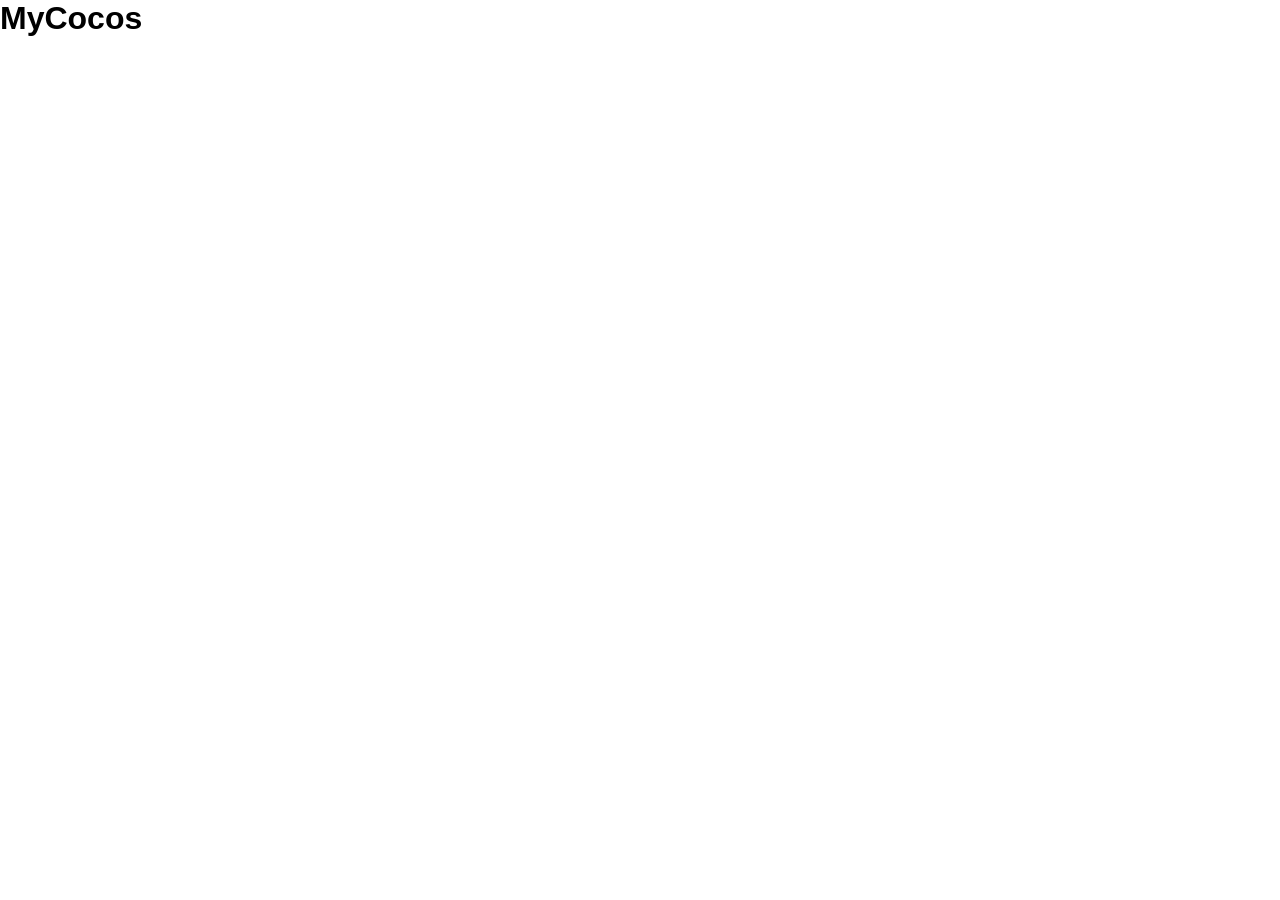
==== 1.-exposicion_formal/index.html @ 2621e920 "ok" ====
<!DOCTYPE html>
<html lang="en">
<head>
    <meta charset="UTF-8">
    <meta name="viewport" content="width=device-width, initial-scale=1.0">
    <title>MyCocos</title>
    <link rel="stylesheet" href="static/css/style.css">
</head>
<body>
    <header>
        <h1>MyCocos</h1>
    </header>
    <main>
        <section>
            
        </section>
    </main>
</body>
</html>
---- 1.-exposicion_formal/static/css/style.css ----
* {
    padding: 0;
    margin: 0;
    box-sizing: border-box;
    font-family: Arial, Helvetica, sans-serif;
}
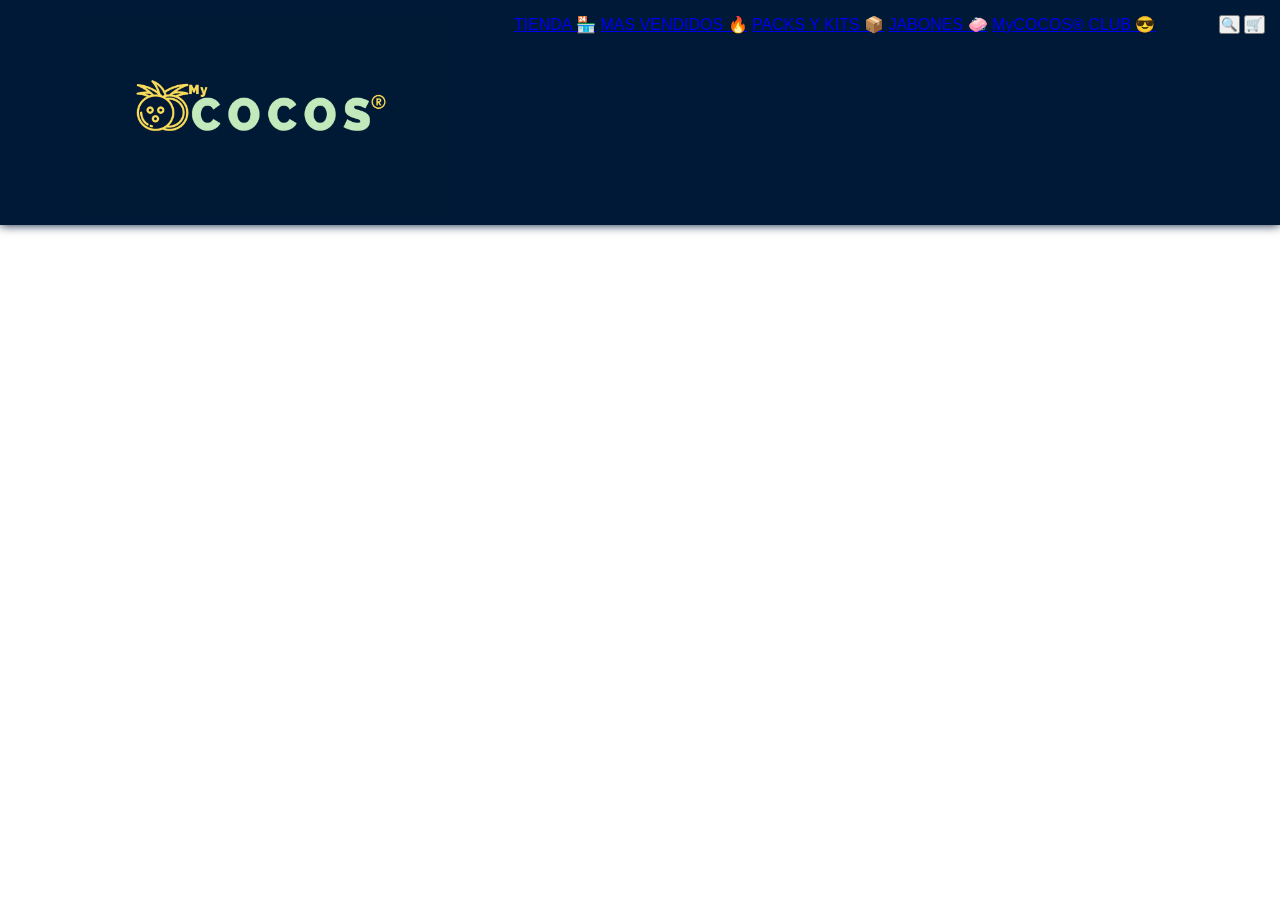
==== commit b5795b2e: "ok" ====
--- a/1.-exposicion_formal/index.html
+++ b/1.-exposicion_formal/index.html
@@ -1,5 +1,5 @@
 <!DOCTYPE html>
-<html lang="en">
+<html lang="es">
 <head>
     <meta charset="UTF-8">
     <meta name="viewport" content="width=device-width, initial-scale=1.0">
@@ -7,13 +7,31 @@
     <link rel="stylesheet" href="static/css/style.css">
 </head>
 <body>
-    <header>
-        <h1>MyCocos</h1>
+    <header class="navbar">
+        <div class="barra-nav"></div>
+        <img src="static/images/Logo_MyCOCOS_Color_original (1).webp" alt="logo" class="logo">
+        <div class="botones-navbar">
+            <a href="#">TIENDA 🏪</a>
+            <a href="#">MAS VENDIDOS 🔥</a>
+            <a href="#">PACKS Y KITS 📦</a> 
+            <a href="#">JABONES 🧼</a> 
+            <a href="#">MyCOCOS® CLUB 😎</a>
+        </div>
+        <div class="iconos-derecha">
+            <button class="buscar">🔍</button>
+            <button class="cesta">🛒</button>
+        </div>   
+    </header> 
+
+        <div>
+            <button class="buscar">
+                <img src="" alt="">
+            </button>
+            <button class="cesta">
+                <img src="" alt="">
+            </button>
+        </div>   
     </header>
-    <main>
-        <section>
-            
-        </section>
-    </main>
+    <!--Fin de encabezado-------------------------------->
 </body>
 </html>
--- a/1.-exposicion_formal/static/css/style.css
+++ b/1.-exposicion_formal/static/css/style.css
@@ -4,4 +4,21 @@
     box-sizing: border-box;
     font-family: Arial, Helvetica, sans-serif;
 }
+/*Encabezado-----------------------------*/
+.navbar{
+    display: flex;
+    justify-content: space-between;
+    background-color: #001936;
+    position: fixed;
+    top: 0;
+    left: 0;
+    box-shadow: 0 0 10px #001936;
+    width: 100%;
+    height: 25%; 
+    z-index: 10;
+    padding: 15px;
+}
 
+.titulo-navbar{
+
+}
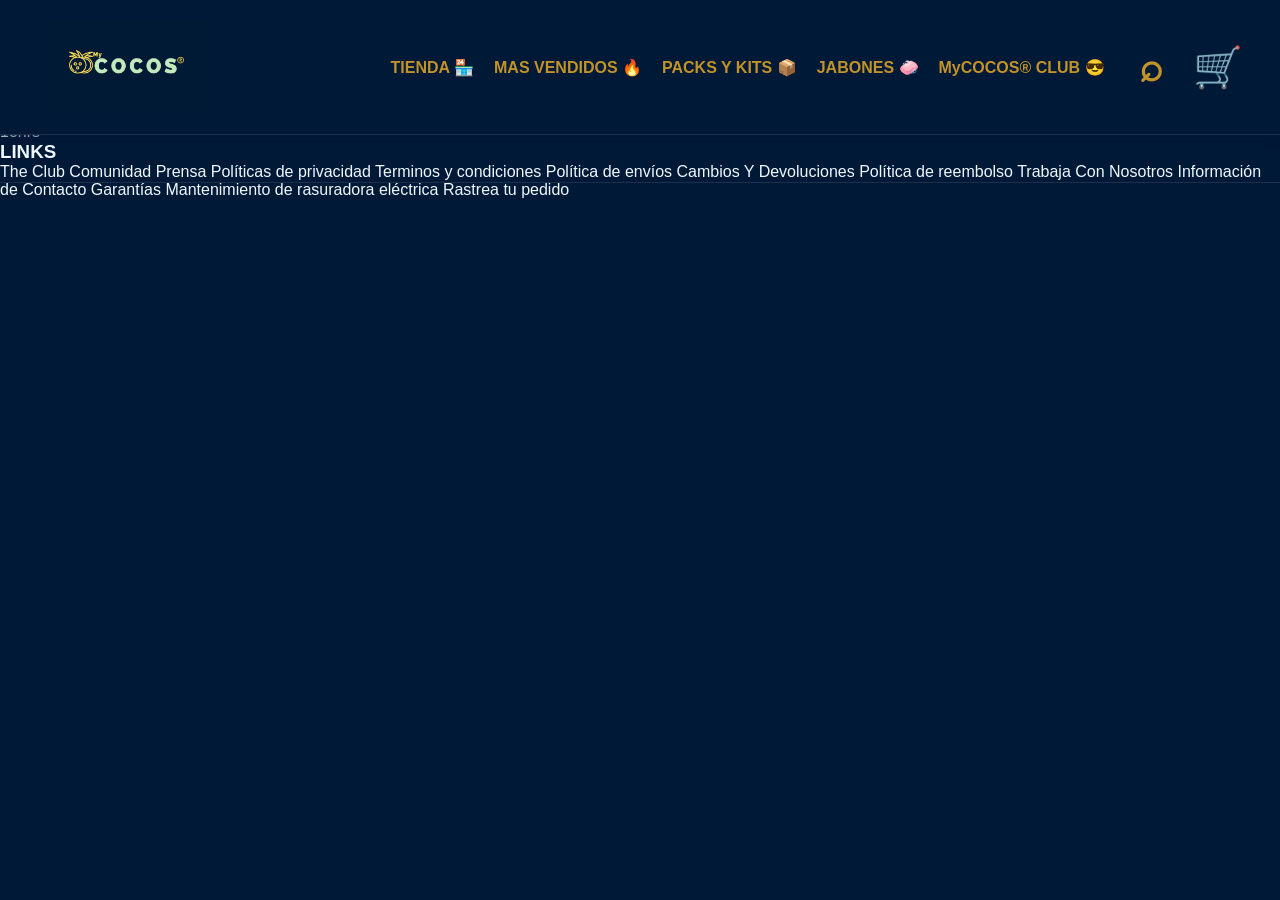
==== commit 7fdad84f: "ok" ====
--- a/1.-exposicion_formal/index.html
+++ b/1.-exposicion_formal/index.html
@@ -1,37 +1,80 @@
 <!DOCTYPE html>
 <html lang="es">
+
 <head>
     <meta charset="UTF-8">
     <meta name="viewport" content="width=device-width, initial-scale=1.0">
     <title>MyCocos</title>
     <link rel="stylesheet" href="static/css/style.css">
 </head>
-<body>
+<body>div class="barra-anuncio">
+    <button class="flecha">←</button>
+    <p class="texto-anuncio">Garantía de 1 año incluida ✅</p>
+    <button class="flecha">→</button>
+</div>
+</body><
     <header class="navbar">
-        <div class="barra-nav"></div>
-        <img src="static/images/Logo_MyCOCOS_Color_original (1).webp" alt="logo" class="logo">
+        <div class="logo-navbar">
+            <img src="static/images/Logo_MyCOCOS_Color_original (1).webp" alt="logo" class="logo"
+                href="../1.-exposicion_formal/index.html">
+        </div>
         <div class="botones-navbar">
-            <a href="#">TIENDA 🏪</a>
-            <a href="#">MAS VENDIDOS 🔥</a>
-            <a href="#">PACKS Y KITS 📦</a> 
-            <a href="#">JABONES 🧼</a> 
-            <a href="#">MyCOCOS® CLUB 😎</a>
+            <a href="../pages/Tienda.html">TIENDA 🏪</a>
+            <a href="../pages/mas_vendidos.html">MAS VENDIDOS 🔥</a>
+            <a href="../pages/PacksYKits.html">PACKS Y KITS 📦</a>
+            <a href="../pages/jabones.html">JABONES 🧼</a>
+            <a href="../pages/club.html">MyCOCOS® CLUB 😎</a>
         </div>
         <div class="iconos-derecha">
-            <button class="buscar">🔍</button>
+            <button class="buscar">⌕</button>
+        </div>
+        <div>
             <button class="cesta">🛒</button>
-        </div>   
-    </header> 
-
-        <div>
-            <button class="buscar">
-                <img src="" alt="">
-            </button>
-            <button class="cesta">
-                <img src="" alt="">
-            </button>
-        </div>   
+        </div>
     </header>
     <!--Fin de encabezado-------------------------------->
+    <main>
+        <section>
+            <h1>penes rikos oziozi</h1>
+        </section>
+    </main>
+    <footer class="fin">
+        <div class="txt">
+            <h3>
+                MyCOCOS® CLUB
+            </h3>
+            <p>
+                Hoy más de 500.000 ya están usando MyCOCOS® en Chile
+                CONTACTANOS: Vía DM de Instagram
+                theclub@mycocos.cl
+                De lunes a viernes de 9hrs a 18hrs
+                Sábados de 10hrs a 13hrs
+            </p>
+        </div>
+        <div class="txt">
+            <h3>
+                LINKS
+            </h3>
+            <p>
+                The Club Comunidad
+                Prensa
+                Políticas de privacidad
+                Terminos y condiciones
+                Política de envíos
+                Cambios Y Devoluciones
+                Política de reembolso
+                Trabaja Con Nosotros
+                Información de Contacto
+                Garantías
+                Mantenimiento de rasuradora eléctrica
+                Rastrea tu pedido</p>
+            <div class="txt">
+
+            </div>
+            <div class="txt">
+
+            </div>
+    </footer>
 </body>
+
 </html>
--- a/1.-exposicion_formal/static/css/style.css
+++ b/1.-exposicion_formal/static/css/style.css
@@ -4,21 +4,121 @@
     box-sizing: border-box;
     font-family: Arial, Helvetica, sans-serif;
 }
+
+body{
+    background-color: #001936;
+}
 /*Encabezado-----------------------------*/
 .navbar{
     display: flex;
-    justify-content: space-between;
+    flex-direction: row;
+    justify-content: space-evenly;
+    align-items: center;
     background-color: #001936;
     position: fixed;
     top: 0;
     left: 0;
     box-shadow: 0 0 10px #001936;
     width: 100%;
-    height: 25%; 
+    height: 15%; 
     z-index: 10;
     padding: 15px;
+    border-bottom: solid 0.1px rgb(255, 255, 255, 0.1);
+}
+.logo {
+    height: 90px;
+    cursor: pointer;
+    transition: 0.3s;
+    margin-right: 150px;
+}
+.logo:hover {
+    transform: scale(1.1);
 }
 
-.titulo-navbar{
+.botones-navbar {
+    display: flex;
+    flex-direction: row;
+    justify-content: space-between;
+    align-items: center;
+    gap: 20px;
+    font-weight: 700;
+}
 
+.botones-navbar a {
+    text-decoration: none;
+    color : #C19328;
 }
+
+.iconos-derecha {
+    display: flex;
+    flex-direction: row;
+    justify-content: center;
+    align-items: center;
+    gap: 20px;
+}
+
+.barra-anuncio {
+    background-color: #00FF00; /* Verde brillante exacto */
+    color: #000000; /* Texto negro */
+    display: flex;
+    justify-content: center;
+    align-items: center;
+    gap: 20px; /* Espacio entre las flechas y el texto */
+    padding: 10px 0; /* Grosor de la barra */
+    font-family: sans-serif;
+    font-weight: bold;
+    font-size: 14px;
+}
+
+.flecha {
+    background: none;
+    border: none;
+    color: #000000;
+    cursor: pointer;
+    font-weight: bold;
+}
+
+.buscar {
+    display: flex;
+    justify-content: center;
+    align-items: center;
+    width: 40px;
+    height: 40px;
+    border-radius: 50%;
+    font-size:2.5rem;
+    font-weight: 900;
+    background: transparent;
+        cursor: pointer;
+    color: #C19328;
+    border: 0;
+    transition: transform 0.3s ease; 
+}
+
+
+.cesta {
+    display: flex;
+    justify-content: center;
+    align-items: center;
+    width: 40px;
+    height: 40px;
+    border-radius: 50%;
+    font-size:2.5rem;
+    font-weight: 900;
+    background: transparent;
+        cursor: pointer;
+    color: #C19328;
+    border: 0;
+    transition: transform 0.3s ease; 
+}
+
+.fin{
+    color: aliceblue;
+    height: 100px;
+    width: 100%;
+    background-color: #001936;
+    border-bottom: solid 0.1px rgb(255, 255, 255, 0.1);
+    position: fixed;
+    top: 1;
+    left: 0
+    z-in;
+}
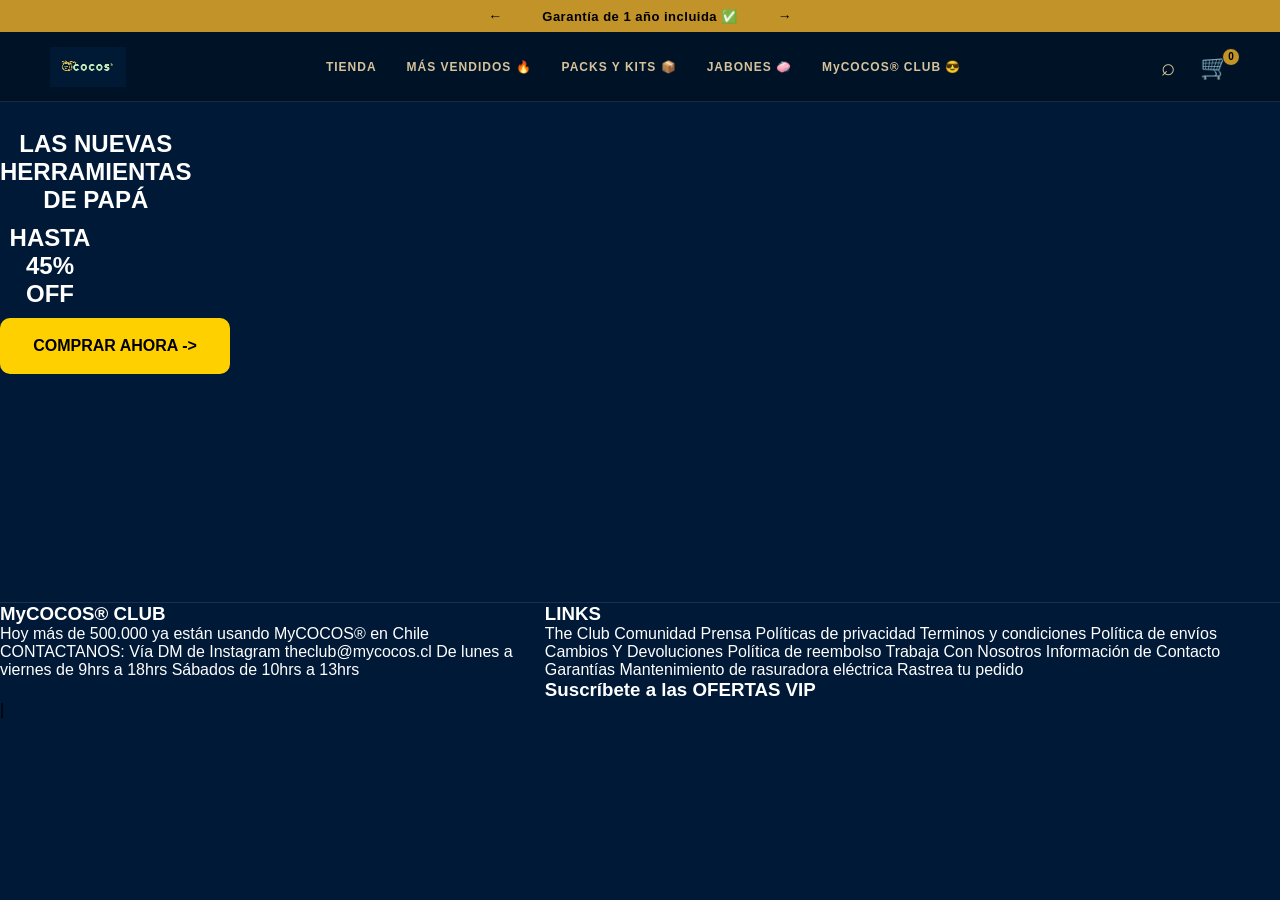
==== commit 58e06368: "ok" ====
--- a/1.-exposicion_formal/index.html
+++ b/1.-exposicion_formal/index.html
@@ -5,37 +5,52 @@
     <meta charset="UTF-8">
     <meta name="viewport" content="width=device-width, initial-scale=1.0">
     <title>MyCocos</title>
+    <!-- Asegúrate de que esta ruta sea la correcta en tu proyecto -->
     <link rel="stylesheet" href="static/css/style.css">
 </head>
-<body>div class="barra-anuncio">
-    <button class="flecha">←</button>
-    <p class="texto-anuncio">Garantía de 1 año incluida ✅</p>
-    <button class="flecha">→</button>
-</div>
-</body><
+
+<body>
+
+    <!-- 1. Barra de Anuncios Superior -->
+    <div class="barra-anuncio">
+        <button class="flecha">←</button>
+        <p class="texto-anuncio">Garantía de 1 año incluida ✅</p>
+        <button class="flecha">→</button>
+    </div>
+
+    <!-- 2. Menú de Navegación Principal -->
     <header class="navbar">
         <div class="logo-navbar">
-            <img src="static/images/Logo_MyCOCOS_Color_original (1).webp" alt="logo" class="logo"
-                href="../1.-exposicion_formal/index.html">
+            <img src="static/images/Logo_MyCOCOS_Color_original (1).webp" alt="MyCocos" class="logo">
         </div>
-        <div class="botones-navbar">
-            <a href="../pages/Tienda.html">TIENDA 🏪</a>
-            <a href="../pages/mas_vendidos.html">MAS VENDIDOS 🔥</a>
+
+        <nav class="botones-navbar">
+            <a href="../pages/Tienda.html">TIENDA</a>
+            <a href="../1.-exposicion_formal/pages/mas_vendidos.html">MÁS VENDIDOS 🔥</a>
             <a href="../pages/PacksYKits.html">PACKS Y KITS 📦</a>
             <a href="../pages/jabones.html">JABONES 🧼</a>
             <a href="../pages/club.html">MyCOCOS® CLUB 😎</a>
-        </div>
+        </nav>
+
         <div class="iconos-derecha">
             <button class="buscar">⌕</button>
-        </div>
-        <div>
-            <button class="cesta">🛒</button>
+            <div class="contenedor-cesta">
+                <button class="cesta">🛒</button>
+                <span class="contador-carrito">0</span>
+            </div>
         </div>
     </header>
-    <!--Fin de encabezado-------------------------------->
-    <main>
-        <section>
-            <h1>penes rikos oziozi</h1>
+
+    <!-- Contenido Principal -->
+    <main class="contenido">
+        <section class="section1">
+            <div>
+                <div class="contenido-section">
+                    <h1 class="titulo-section1">LAS NUEVAS HERRAMIENTAS DE PAPÁ</h1>
+                    <h1 class="descuento-section1">HASTA 45% OFF</h1>
+                    <a href="#" class="comprar-ahora">COMPRAR AHORA -></a>
+                </div>
+            </div>
         </section>
     </main>
     <footer class="fin">
@@ -69,12 +84,16 @@
                 Mantenimiento de rasuradora eléctrica
                 Rastrea tu pedido</p>
             <div class="txt">
+                <h3>
+                    Suscríbete a las OFERTAS VIP
 
+                </h3>
             </div>
             <div class="txt">
 
             </div>
-    </footer>
+    </footer>|
+
 </body>
 
 </html>
--- a/1.-exposicion_formal/static/css/style.css
+++ b/1.-exposicion_formal/static/css/style.css
@@ -1,124 +1,406 @@
+/* Reset General */
 * {
-    padding: 0;
-    margin: 0;
-    box-sizing: border-box;
-    font-family: Arial, Helvetica, sans-serif;
-}
-
-body{
-    background-color: #001936;
-}
-/*Encabezado-----------------------------*/
-.navbar{
-    display: flex;
-    flex-direction: row;
-    justify-content: space-evenly;
-    align-items: center;
-    background-color: #001936;
-    position: fixed;
-    top: 0;
-    left: 0;
-    box-shadow: 0 0 10px #001936;
-    width: 100%;
-    height: 15%; 
-    z-index: 10;
-    padding: 15px;
-    border-bottom: solid 0.1px rgb(255, 255, 255, 0.1);
-}
+  padding: 0;
+  margin: 0;
+  box-sizing: border-box;
+  font-family: "Arial", sans-serif;
+}
+
+body {
+  background-color: #001936;
+}
+
+/* 1. Barra de Anuncio Superior */
+.barra-anuncio {
+  background-color: #c19328;
+  /* Dorado exacto de la imagen */
+  color: #000000;
+  display: flex;
+  justify-content: center;
+  align-items: center;
+  gap: 40px;
+  padding: 8px 0;
+  font-weight: bold;
+  font-size: 13px;
+  letter-spacing: 0.5px;
+}
+
+.flecha {
+  background: none;
+  border: none;
+  color: #000000;
+  cursor: pointer;
+  font-weight: bold;
+  font-size: 14px;
+}
+
+/* 2. Menú de Navegación Principal */
+.navbar {
+  display: flex;
+  flex-direction: row;
+  justify-content: space-between;
+  align-items: center;
+  background-color: #001226;
+  /* Azul marino oscuro de la imagen */
+  padding: 10px 50px;
+  height: 70px;
+  border-bottom: solid 1px rgba(255, 255, 255, 0.1);
+}
+
 .logo {
-    height: 90px;
-    cursor: pointer;
-    transition: 0.3s;
-    margin-right: 150px;
-}
+  height: 40px;
+  /* Tamaño adaptado para la barra */
+  display: block;
+  cursor: pointer;
+  transition: transform 0.3s;
+}
+
 .logo:hover {
-    transform: scale(1.1);
-}
-
+  transform: scale(1.05);
+}
+
+/* Botones de Navegación */
 .botones-navbar {
-    display: flex;
-    flex-direction: row;
-    justify-content: space-between;
-    align-items: center;
-    gap: 20px;
-    font-weight: 700;
+  display: flex;
+  flex-direction: row;
+  gap: 30px;
 }
 
 .botones-navbar a {
-    text-decoration: none;
-    color : #C19328;
-}
-
+  text-decoration: none;
+  color: #d6c29b;
+  /* Tono beige/dorado suave para el texto */
+  font-size: 12px;
+  font-weight: bold;
+  letter-spacing: 1px;
+  transition: color 0.3s;
+}
+
+.botones-navbar a:hover {
+  color: #ffffff;
+}
+
+/* Zona Derecha: Iconos */
 .iconos-derecha {
-    display: flex;
-    flex-direction: row;
-    justify-content: center;
-    align-items: center;
-    gap: 20px;
-}
-
-.barra-anuncio {
-    background-color: #00FF00; /* Verde brillante exacto */
-    color: #000000; /* Texto negro */
-    display: flex;
-    justify-content: center;
-    align-items: center;
-    gap: 20px; /* Espacio entre las flechas y el texto */
-    padding: 10px 0; /* Grosor de la barra */
-    font-family: sans-serif;
-    font-weight: bold;
-    font-size: 14px;
-}
-
-.flecha {
-    background: none;
-    border: none;
-    color: #000000;
-    cursor: pointer;
-    font-weight: bold;
+  display: flex;
+  align-items: center;
+  gap: 25px;
 }
 
 .buscar {
-    display: flex;
-    justify-content: center;
-    align-items: center;
-    width: 40px;
-    height: 40px;
-    border-radius: 50%;
-    font-size:2.5rem;
-    font-weight: 900;
-    background: transparent;
-        cursor: pointer;
-    color: #C19328;
-    border: 0;
-    transition: transform 0.3s ease; 
-}
-
+  background: transparent;
+  border: none;
+  color: #d6c29b;
+  font-size: 24px;
+  font-weight: 300;
+}
+
+/* Contenedor del Carrito con Burbuja */
+.contenedor-cesta {
+  position: relative;
+  display: inline-block;
+}
 
 .cesta {
-    display: flex;
-    justify-content: center;
-    align-items: center;
-    width: 40px;
-    height: 40px;
-    border-radius: 50%;
-    font-size:2.5rem;
-    font-weight: 900;
-    background: transparent;
-        cursor: pointer;
-    color: #C19328;
-    border: 0;
-    transition: transform 0.3s ease; 
-}
-
-.fin{
-    color: aliceblue;
-    height: 100px;
-    width: 100%;
-    background-color: #001936;
-    border-bottom: solid 0.1px rgb(255, 255, 255, 0.1);
-    position: fixed;
-    top: 1;
-    left: 0
-    z-in;
-}+  background: transparent;
+  border: none;
+  color: #d6c29b;
+  font-size: 24px;
+  cursor: pointer;
+}
+
+.contador-carrito {
+  position: absolute;
+  top: -5px;
+  right: -10px;
+  background-color: #c19328;
+  /* Fondo amarillo/dorado del contador */
+  color: #000000;
+  font-size: 10px;
+  font-weight: bold;
+  border-radius: 50%;
+  width: 18px;
+  height: 18px;
+  display: flex;
+  justify-content: center;
+  align-items: center;
+  border: 1px solid #001226;
+}
+
+/* Espaciado del contenido para que no se esconda para no confundirlos c*/
+.contenido {
+  color: white;
+  text-align: center;
+}
+
+.section1 {
+  width: 100%;
+  min-height: 500px;
+  background-image: url("https://cdn.shopify.com/s/files/1/0505/9982/1502/files/BANNERCOLECCION2a.jpg?v=1780942361");
+  background-size: contain;
+  background-repeat: no-repeat;
+}
+
+.section1 div {
+}
+
+.bg {
+  width: 100%;
+  background-size: cover; /* Centra la imagen en el espacio disponible */
+  background-position: center; /* Evita que la imagen se duplique si el contenedor es muy grande */
+  z-index: -1;
+  linear-gradient(to bottom, rgba(0, 0, 0, 0.3) 0%, rgba(0, 0, 0, 0.7) 100%);
+}
+
+.contenido-section {
+  width: 100px;
+  height: 300px;
+  display: flex;
+  flex-direction: column;
+  justify-content: center;
+  align-items: baseline;
+  gap: 10px;
+}
+
+.comprar-ahora {
+  display: flex;
+  justify-content: center;
+  text-align: center;
+  font-weight: 700;
+  text-decoration: none;
+  background-color: rgb(255, 208, 0);
+  color: black;
+  padding: 1.2rem;
+  width: 230px;
+  border-radius: 10px;
+}
+
+.titulo-section1 {
+}
+
+.descuento-section1 {
+}
+
+.fin {
+  color: white;
+  border-top: solid 1px rgba(255, 255, 255, 0.1);
+  display: flex;
+  justify-content: space-between;
+  gap: 20px;
+}
+
+.txt {
+  text-align: left;
+}
+
+.section-events {
+  display: flex;
+  flex-direction: column;
+  justify-content: space-between;
+  position: relative;
+  width: 100%;
+  height: 65vh;
+  background-image:
+    linear-gradient(to bottom, rgba(0, 0, 0, 0.3) 0%, rgba(0, 0, 0, 0.7) 100%),
+    url("https://img.redbull.com/images/c_fill,g_auto,w_1700,h_765/q_auto,f_jpg/redbullcom/2026/4/30/vevmlbhh4kkz4evh4j38/red-bull-batalla-app-phase-2026-27");
+  background-size: cover;
+  background-position: center;
+  background-repeat: no-repeat;
+  display: flex;
+  align-items: center;
+}
+
+.events-title {
+  margin-top: 150px;
+}
+
+.content-events {
+  position: absolute;
+  top: 10;
+  left: 0;
+  max-width: 1200px;
+  margin-left: 2%;
+  margin-top: 4%;
+  color: white;
+  text-align: left;
+  padding: 20px;
+}
+
+.title-events {
+  font-size: 2.5rem;
+  font-weight: bold;
+  line-height: 0.7;
+  margin-bottom: 20px;
+}
+
+.subtitle-events {
+  color: rgba(255, 255, 255, 0.562);
+}
+
+/*--------------------------Tarjetas eventos--------------------------*/
+.tarjetas-evento {
+  display: flex;
+  flex-direction: row;
+  gap: 25px;
+  margin-top: 300px;
+}
+.tarjeta-evento {
+  display: flex;
+  flex-direction: column;
+  width: 400px;
+  height: 430px;
+  background-color: rgb(255, 255, 255);
+  border: 1px solid rgba(255, 255, 255, 0.1);
+  border-radius: 10px;
+  box-shadow: 0 4px 12px rgba(0, 0, 0, 0.08);
+  overflow: hidden;
+  color: rgb(0, 0, 0);
+  cursor: pointer;
+  transition: 0.3s;
+}
+.tarjeta-evento:hover {
+  transform: translateY(-10px) scale(1.02);
+}
+
+.contenido-evento {
+  display: flex;
+  flex-direction: column;
+  gap: 8px;
+}
+
+.fondo-evento {
+  padding: 0;
+  width: 105%;
+  height: 250px;
+  background-size: cover;
+  background-position: center;
+  border-radius: 10px;
+  transition: 0.3s;
+}
+
+.fondo-evento-2 {
+  padding: 0;
+  width: 100%;
+  height: 250px;
+  background-size: cover;
+  background-position: center;
+  border-radius: 10px;
+  transition: 0.3s;
+}
+
+.fondo-evento-3 {
+  padding: 0;
+  width: 120%;
+  height: 250px;
+  background-size: cover;
+  background-position: center;
+  border-radius: 10px;
+  transition: 0.3s;
+}
+
+.texto-evento {
+  display: flex;
+  flex-direction: column;
+  padding-left: 12px;
+  gap: 12px;
+}
+
+.event-title {
+  font-size: 1.4rem;
+  font-weight: 800;
+  font-weight: bold;
+}
+
+.event-date {
+  display: flex;
+  flex-direction: row;
+  justify-content: flex-start;
+  align-items: center;
+  gap: 9px;
+  font-size: 0.9rem;
+  font-weight: 700;
+  color: rgba(0, 0, 0, 0.562);
+}
+
+.event-location {
+  display: flex;
+  flex-direction: row;
+  justify-content: flex-start;
+  align-items: center;
+  font-size: 0.9rem;
+  font-weight: 700;
+  gap: 9px;
+  color: rgba(0, 0, 0, 0.404);
+}
+
+.calendario {
+  width: 18px;
+  height: 18px;
+  border-radius: 4px;
+}
+
+.chile {
+  width: 18px;
+  height: 12px;
+  border-radius: 2px;
+}
+
+.tipo-evento {
+  display: flex;
+  flex-direction: row;
+  justify-content: flex-start;
+  align-items: center;
+  margin-top: 40px;
+  font-size: 1rem;
+  font-weight: 700;
+  color: rgba(0, 0, 0, 0.562);
+}
+.cuadrado-blanco {
+  width: 100%;
+  height: 150px;
+}
+/*Acerca de--------------------------------------------------*/
+.section-about {
+  position: relative;
+  width: 100%;
+  height: 100vh;
+  background-image:
+    linear-gradient(to bottom, rgba(0, 0, 0, 0) 0%, rgba(0, 0, 0, 0.1) 100%),
+    url("https://about.x.com/content/dam/about-twitter/en/home/home-bg-texture1.jpg.twimg.1920.jpg");
+  background-size: cover;
+  background-position: center;
+  background-repeat: no-repeat;
+  display: flex;
+  align-items: center;
+}
+.content-about {
+  max-width: 890px;
+  margin-left: 8%;
+  color: rgb(0, 0, 0);
+  text-align: left;
+  padding: 20px;
+}
+
+.title-about {
+  font-size: 3.5rem;
+  font-weight: 900;
+  line-height: 1.1;
+  margin-bottom: 20px;
+}
+
+.inicio-about {
+  display: inline-block;
+  background-color: rgb(0, 0, 0);
+  color: white;
+  text-decoration: none;
+  padding: 0.9rem 1rem;
+  font-weight: bold;
+  border-radius: 50px;
+  transition: transform 0.3s ease;
+  cursor: pointer;
+}
+
+.inicio-about:hover {
+  background-color: rgba(0, 0, 0, 0.486);
+  transform: translateY(-2px);
+}
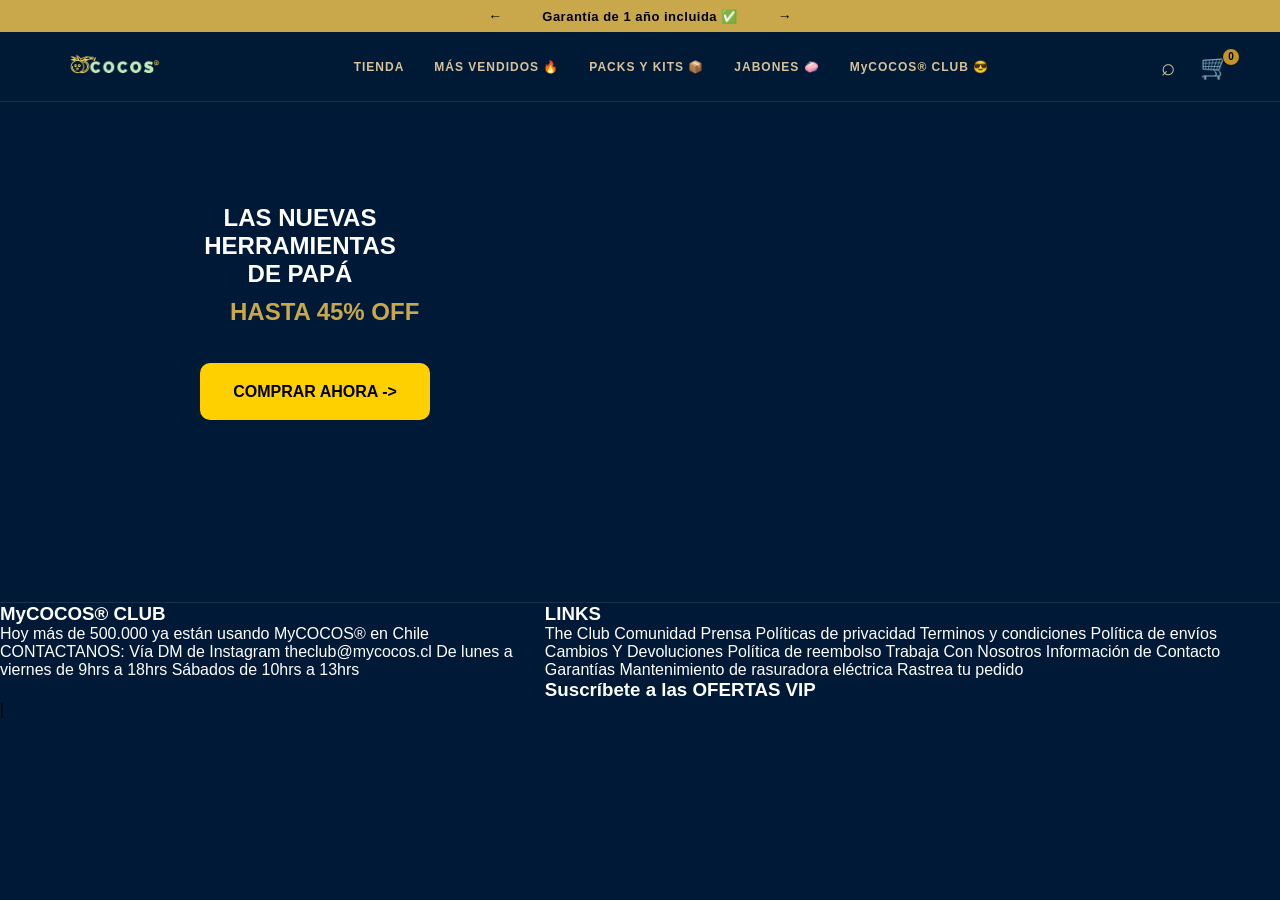
==== commit acd62fe6: "ok" ====
--- a/1.-exposicion_formal/index.html
+++ b/1.-exposicion_formal/index.html
@@ -21,15 +21,17 @@
     <!-- 2. Menú de Navegación Principal -->
     <header class="navbar">
         <div class="logo-navbar">
+            <a href="index.html">
             <img src="static/images/Logo_MyCOCOS_Color_original (1).webp" alt="MyCocos" class="logo">
+            </a>
         </div>
 
         <nav class="botones-navbar">
-            <a href="../pages/Tienda.html">TIENDA</a>
-            <a href="../1.-exposicion_formal/pages/mas_vendidos.html">MÁS VENDIDOS 🔥</a>
-            <a href="../pages/PacksYKits.html">PACKS Y KITS 📦</a>
-            <a href="../pages/jabones.html">JABONES 🧼</a>
-            <a href="../pages/club.html">MyCOCOS® CLUB 😎</a>
+            <a href="pages/Tienda.html">TIENDA</a>
+            <a href="pages/mas_vendidos.html">MÁS VENDIDOS 🔥</a>
+            <a href="pages/PacksYKits.html">PACKS Y KITS 📦</a>
+            <a href="pages/jabones.html">JABONES 🧼</a>
+            <a href="pages/club.html">MyCOCOS® CLUB 😎</a>
         </nav>
 
         <div class="iconos-derecha">
--- a/1.-exposicion_formal/static/css/style.css
+++ b/1.-exposicion_formal/static/css/style.css
@@ -4,6 +4,7 @@
   margin: 0;
   box-sizing: border-box;
   font-family: "Arial", sans-serif;
+  
 }
 
 body {
@@ -12,7 +13,7 @@
 
 /* 1. Barra de Anuncio Superior */
 .barra-anuncio {
-  background-color: #c19328;
+  background-color: #C9A84C;
   /* Dorado exacto de la imagen */
   color: #000000;
   display: flex;
@@ -40,7 +41,7 @@
   flex-direction: row;
   justify-content: space-between;
   align-items: center;
-  background-color: #001226;
+  background-color: #001935;
   /* Azul marino oscuro de la imagen */
   padding: 10px 50px;
   height: 70px;
@@ -48,16 +49,14 @@
 }
 
 .logo {
-  height: 40px;
+  height: 69px;
   /* Tamaño adaptado para la barra */
   display: block;
   cursor: pointer;
   transition: transform 0.3s;
 }
 
-.logo:hover {
-  transform: scale(1.05);
-}
+
 
 /* Botones de Navegación */
 .botones-navbar {
@@ -153,7 +152,10 @@
 }
 
 .contenido-section {
-  width: 100px;
+  position: relative;
+  left: 200px;
+  top: 60px;
+  width: 200px;
   height: 300px;
   display: flex;
   flex-direction: column;
@@ -173,12 +175,17 @@
   padding: 1.2rem;
   width: 230px;
   border-radius: 10px;
+  margin-top: 27px;
 }
 
 .titulo-section1 {
 }
 
 .descuento-section1 {
+  position: relative;
+  left: 30px;
+  color:  #C9A84C;
+  
 }
 
 .fin {
@@ -202,7 +209,7 @@
   height: 65vh;
   background-image:
     linear-gradient(to bottom, rgba(0, 0, 0, 0.3) 0%, rgba(0, 0, 0, 0.7) 100%),
-    url("https://img.redbull.com/images/c_fill,g_auto,w_1700,h_765/q_auto,f_jpg/redbullcom/2026/4/30/vevmlbhh4kkz4evh4j38/red-bull-batalla-app-phase-2026-27");
+    url("https://scontent-scl3-1.xx.fbcdn.net/v/t39.30808-6/471833490_1121906923003049_7279258810984718058_n.jpg?stp=dst-jpg_tt6&cstp=mx1640x924&ctp=s1640x924&_nc_cat=102&ccb=1-7&_nc_sid=cc71e4&_nc_ohc=En8PwlBfWJ0Q7kNvwHcln0G&_nc_oc=AdpLMFGsheHcnb1MpkbLy6KwG5Dpo6VyrIebAeAD3dhMPnTN6ym6I2RDQULyVwyVYbBAwo53kS2LgN-MLzD-Ets0&_nc_zt=23&_nc_ht=scontent-scl3-1.xx&_nc_gid=TYmCqLTVbP6wudopY2gmzA&_nc_ss=7b289&oh=00_Af9TesoAmTHbOQ5BYba0OFniEgGrgHqTW9-v-f3c_2Gkjw&oe=6A2E11CC");
   background-size: cover;
   background-position: center;
   background-repeat: no-repeat;
@@ -266,6 +273,7 @@
   display: flex;
   flex-direction: column;
   gap: 8px;
+  
 }
 
 .fondo-evento {
@@ -366,7 +374,7 @@
   height: 100vh;
   background-image:
     linear-gradient(to bottom, rgba(0, 0, 0, 0) 0%, rgba(0, 0, 0, 0.1) 100%),
-    url("https://about.x.com/content/dam/about-twitter/en/home/home-bg-texture1.jpg.twimg.1920.jpg");
+    url("https://media.licdn.com/dms/image/v2/D4D3DAQE8swteCsx7tw/image-scale_191_1128/image-scale_191_1128/0/1724095218082/mycocos_cover?e=2147483647&v=beta&t=QiAisnJGrZ69PGhyqfoDnVAsQbegbjeR1Q1JK0i6xGc");
   background-size: cover;
   background-position: center;
   background-repeat: no-repeat;
@@ -404,3 +412,86 @@
   background-color: rgba(0, 0, 0, 0.486);
   transform: translateY(-2px);
 }
+
+/*CLUB-------------------------------------------*/
+
+.contenido-club{
+  flex-direction: column;
+  display: flex;
+  justify-content: center;
+  text-align: center;
+  flex-wrap: wrap;
+  margin-top: 100px;
+}
+
+.texto-club{
+  margin-bottom: 20px;
+  
+}
+.titulo-club{
+  color: #c19328;
+}
+
+.subtext-club{
+  color: white;
+
+
+}
+.texto-amarillo{
+  color: #FFD300;
+  font-size: 100px;
+  
+}
+.contenedor-clubb{
+  
+}
+.contenido-club img{
+  width: 240px;
+  height: 150px;
+}
+.linea-amarilla{
+  height: 1px;
+  width: 80px;
+  background: linear-gradient(to left, transparent, #FFC107);
+  flex-direction: row;
+  justify-content: center;
+  align-items: center;
+}
+.boton-club{
+  background: linear-gradient(#FFD100, #FFAA00);
+  color: #000000;
+  border-radius: 10px;
+  width: 280px;
+  height: 50px;
+  font-family: Verdana, Geneva, Tahoma, sans-serif;
+  font-weight: bold;
+}
+.fondoctm
+{
+  display: flex;
+  flex-direction: column;
+  justify-content: space-between;
+  position: relative;
+  width: 100%;
+  height: 65vh;
+  background-image:
+    linear-gradient(to bottom, rgba(0, 0, 0, 0.3) 0%, rgba(0, 0, 0, 0.7) 100%),
+    url("https://cdn.shopify.com/s/files/1/0505/9982/1502/files/BANNERCOLECCION2a.jpg?v=1780942361");
+  background-size: cover;
+  background-position: center;
+  background-repeat: no-repeat;
+  display: flex;
+  align-items: center;
+}/* mati q carajeanos*/
+
+
+.tarjetas{
+  justify-content: center;
+  display: flex;
+  flex-direction: row;
+  flex-wrap: wrap;
+  border-color: linear-gradient(#FFBF00, #464529);
+}
+.tarjetas-club{
+
+}
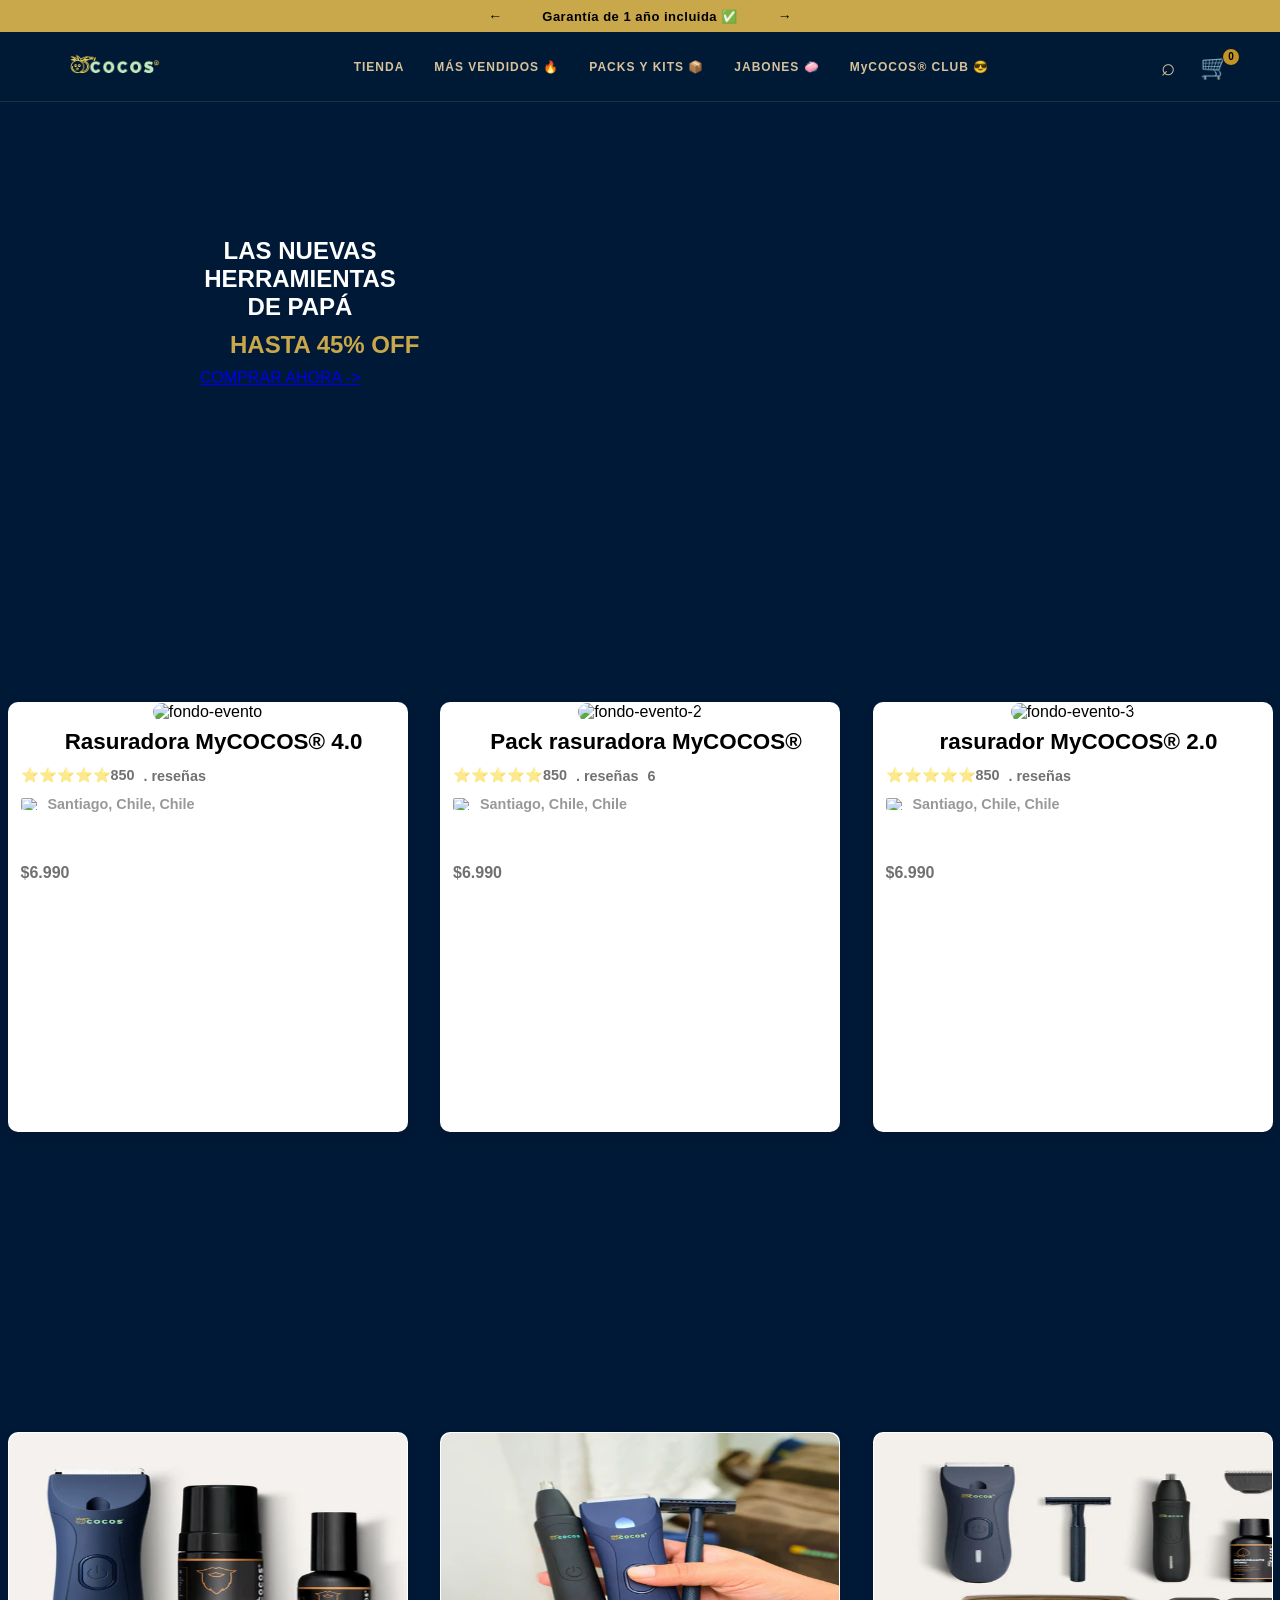
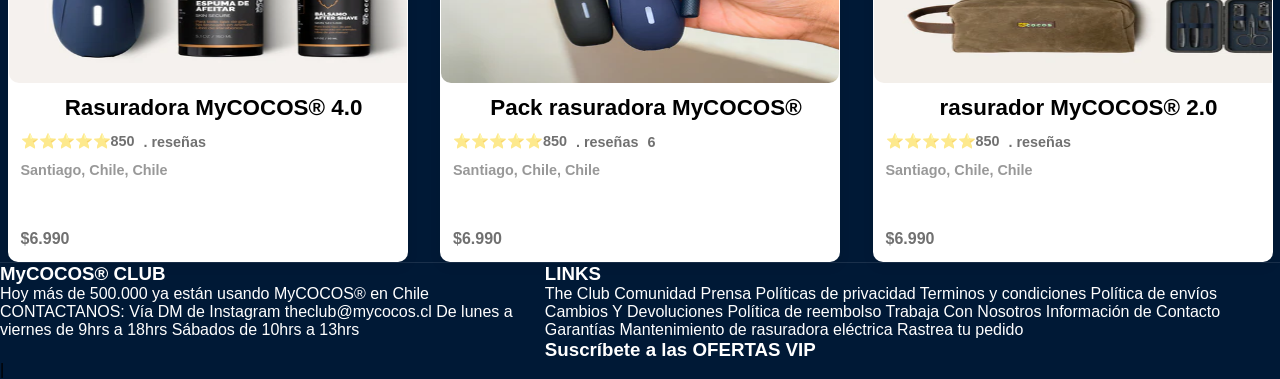
==== commit bca04e77: "ok" ====
--- a/1.-exposicion_formal/index.html
+++ b/1.-exposicion_formal/index.html
@@ -2,99 +2,203 @@
 <html lang="es">
 
 <head>
-    <meta charset="UTF-8">
-    <meta name="viewport" content="width=device-width, initial-scale=1.0">
-    <title>MyCocos</title>
-    <!-- Asegúrate de que esta ruta sea la correcta en tu proyecto -->
-    <link rel="stylesheet" href="static/css/style.css">
+  <meta charset="UTF-8">
+  <meta name="viewport" content="width=device-width, initial-scale=1.0">
+  <title>MyCocos</title>
+  <!-- Asegúrate de que esta ruta sea la correcta en tu proyecto -->
+  <link rel="stylesheet" href="static/css/style.css">
 </head>
 
 <body>
 
-    <!-- 1. Barra de Anuncios Superior -->
-    <div class="barra-anuncio">
-        <button class="flecha">←</button>
-        <p class="texto-anuncio">Garantía de 1 año incluida ✅</p>
-        <button class="flecha">→</button>
+  <!-- 1. Barra de Anuncios Superior -->
+  <div class="barra-anuncio">
+    <button class="flecha">←</button>
+    <p class="texto-anuncio">Garantía de 1 año incluida ✅</p>
+    <button class="flecha">→</button>
+  </div>
+
+  <!-- 2. Menú de Navegación Principal -->
+  <header class="navbar">
+    <div class="logo-navbar">
+      <a href="pages/Tienda.html">
+        <img src="static/images/Logo_MyCOCOS_Color_original (1).webp" alt="MyCocos" class="logo">
+      </a>
     </div>
 
-    <!-- 2. Menú de Navegación Principal -->
-    <header class="navbar">
-        <div class="logo-navbar">
-            <a href="index.html">
-            <img src="static/images/Logo_MyCOCOS_Color_original (1).webp" alt="MyCocos" class="logo">
-            </a>
-        </div>
-
-        <nav class="botones-navbar">
-            <a href="pages/Tienda.html">TIENDA</a>
-            <a href="pages/mas_vendidos.html">MÁS VENDIDOS 🔥</a>
-            <a href="pages/PacksYKits.html">PACKS Y KITS 📦</a>
-            <a href="pages/jabones.html">JABONES 🧼</a>
-            <a href="pages/club.html">MyCOCOS® CLUB 😎</a>
-        </nav>
-
-        <div class="iconos-derecha">
-            <button class="buscar">⌕</button>
-            <div class="contenedor-cesta">
-                <button class="cesta">🛒</button>
-                <span class="contador-carrito">0</span>
-            </div>
-        </div>
-    </header>
-
-    <!-- Contenido Principal -->
-    <main class="contenido">
-        <section class="section1">
-            <div>
-                <div class="contenido-section">
-                    <h1 class="titulo-section1">LAS NUEVAS HERRAMIENTAS DE PAPÁ</h1>
-                    <h1 class="descuento-section1">HASTA 45% OFF</h1>
-                    <a href="#" class="comprar-ahora">COMPRAR AHORA -></a>
-                </div>
-            </div>
-        </section>
-    </main>
-    <footer class="fin">
-        <div class="txt">
-            <h3>
-                MyCOCOS® CLUB
-            </h3>
-            <p>
-                Hoy más de 500.000 ya están usando MyCOCOS® en Chile
-                CONTACTANOS: Vía DM de Instagram
-                theclub@mycocos.cl
-                De lunes a viernes de 9hrs a 18hrs
-                Sábados de 10hrs a 13hrs
-            </p>
-        </div>
-        <div class="txt">
-            <h3>
-                LINKS
-            </h3>
-            <p>
-                The Club Comunidad
-                Prensa
-                Políticas de privacidad
-                Terminos y condiciones
-                Política de envíos
-                Cambios Y Devoluciones
-                Política de reembolso
-                Trabaja Con Nosotros
-                Información de Contacto
-                Garantías
-                Mantenimiento de rasuradora eléctrica
-                Rastrea tu pedido</p>
-            <div class="txt">
-                <h3>
-                    Suscríbete a las OFERTAS VIP
-
-                </h3>
-            </div>
-            <div class="txt">
-
-            </div>
-    </footer>|
+    <nav class="botones-navbar">
+      <a href="index.html">TIENDA</a>
+      <a href="pages/mas_vendidos.html">MÁS VENDIDOS 🔥</a>
+      <a href="pages/PacksYKits.html">PACKS Y KITS 📦</a>
+      <a href="pages/jabones.html">JABONES 🧼</a>
+      <a href="pages/club.html">MyCOCOS® CLUB 😎</a>
+    </nav>
+
+    <div class="iconos-derecha">
+      <button class="buscar">⌕</button>
+      <div class="contenedor-cesta">
+        <button class="cesta">🛒</button>
+        <span class="contador-carrito">0</span>
+      </div>
+    </div>
+  </header>
+
+  <!-- Contenido Principal -->
+  <main class="contenido">
+    <section class="section1">
+      <div>
+        <div class="contenido-section">
+          <h1 class="titulo-section1">LAS NUEVAS HERRAMIENTAS DE PAPÁ</h1>
+          <h1 class="descuento-section1">HASTA 45% OFF</h1>
+          <a href="pages/mas_vendidos.html class=" comprar-ahora">COMPRAR AHORA -></a>
+        </div>
+      </div>
+      <section class="tarjetas-evento">
+        <div class="tarjeta-evento">
+          <div class="contenido-evento">
+            <div>
+              <img src="https://mycocos.cl/cdn/shop/files/amarillo-3_grande.jpg?v=1767623329" alt="fondo-evento"
+                class="fondo-evento" />
+            </div>
+            <div class="texto-evento">
+              <h2 class="event-title">Rasuradora MyCOCOS® 4.0</h2>
+              <p class="event-date">⭐⭐⭐⭐⭐850 <b>. reseñas</b></p>
+              <p class="event-location">
+                <img src="../static/images/Rasuradora_mycocos_4.0_4b5ea0c1-819c-45b5-bed7-19ca6f225b8e_500x.webp"
+                  alt="Chile" class="chile" />
+                Santiago, Chile, Chile
+              </p>
+              <p class="tipo-evento">$6.990</p>
+            </div>
+          </div>
+        </div>
+        <div class="tarjeta-evento">
+          <div class="contenido-evento">
+            <div>
+              <img src="https://mycocos.cl/cdn/shop/files/azul-3.jpg?v=1767623411" alt="fondo-evento-2"
+                class="fondo-evento-2" />
+            </div>
+            <div class="texto-evento">
+              <h2 class="event-title">Pack rasuradora MyCOCOS®</h2>
+              <p class="event-date">⭐⭐⭐⭐⭐850 <b>. reseñas</b>6</p>
+              <p class="event-location">
+                <img
+                  src="https://mycocos.cl/cdn/shop/files/pack-rasuradora-mycocos_de4a36e4-f24d-4980-ada1-d41703738778_1080x.jpg?v=1766312777"
+                  alt="Chile" class="chile" />
+                Santiago, Chile, Chile
+              </p>
+              <p class="tipo-evento">$6.990</p>
+            </div>
+          </div>
+        </div>
+        <div class="tarjeta-evento">
+          <div class="contenido-evento">
+            <div>
+              <img src="https://mycocos.cl/cdn/shop/files/verde-3_1080x.jpg?v=1767623361" alt="fondo-evento-3"
+                class="fondo-evento-3" />
+            </div>
+            <div class="texto-evento">
+              <h2 class="event-title">rasurador MyCOCOS® 2.0</h2>
+              <p class="event-date">⭐⭐⭐⭐⭐850 <b>. reseñas</b></p>
+              <p class="event-location">
+                <img
+                  src="https://mycocos.cl/cdn/shop/files/afeitadora-daily-shaver-portatil-hombre-mycocos_1200x.jpg?v=1780342198"
+                  alt="Chile" class="chile" />
+                Santiago, Chile, Chile
+              </p>
+              <p class="tipo-evento">$6.990</p>
+            </div>
+          </div>
+        </div>
+      </section>
+      <section class="tarjetas-evento">
+        <div class="tarjeta-evento">
+          <div class="contenido-evento">
+            <div>
+              <img src="static/images/Pack_rasuradora_mycocos_400x.webp" alt="fondo-evento" class="fondo-evento" />
+            </div>
+            <div class="texto-evento">
+              <h2 class="event-title">Rasuradora MyCOCOS® 4.0</h2>
+              <p class="event-date">⭐⭐⭐⭐⭐850 <b>. reseñas</b></p>
+              <p class="event-location">
+                Santiago, Chile, Chile
+              </p>
+              <p class="tipo-evento">$6.990</p>
+            </div>
+          </div>
+        </div>
+        <div class="tarjeta-evento">
+          <div class="contenido-evento">
+            <div>
+              <img src="static/images/Kit_perfect_trio_400x.webp" alt="fondo-evento-2" class="fondo-evento-2" />
+            </div>
+            <div class="texto-evento">
+              <h2 class="event-title">Pack rasuradora MyCOCOS®</h2>
+              <p class="event-date">⭐⭐⭐⭐⭐850 <b>. reseñas</b>6</p>
+              <p class="event-location">
+                Santiago, Chile, Chile
+              </p>
+              <p class="tipo-evento">$6.990</p>
+            </div>
+          </div>
+        </div>
+        <div class="tarjeta-evento">
+          <div class="contenido-evento">
+            <div>
+              <img src="static/images/pack-rasuradora-mycocos1_c71431b5-f476-4993-9e24-e863d25f7f76_400x.webp"
+                alt="fondo-evento-3" class="fondo-evento-3" />
+            </div>
+            <div class="texto-evento">
+              <h2 class="event-title">rasurador MyCOCOS® 2.0</h2>
+              <p class="event-date">⭐⭐⭐⭐⭐850 <b>. reseñas</b></p>
+              <p class="event-location">
+                Santiago, Chile, Chile
+              </p>
+              <p class="tipo-evento">$6.990</p>
+            </div>
+          </div>
+        </div>
+      </section>
+  </main>
+  <footer class="fin">
+    <div class="txt">
+      <h3>
+        MyCOCOS® CLUB
+      </h3>
+      <p>
+        Hoy más de 500.000 ya están usando MyCOCOS® en Chile
+        CONTACTANOS: Vía DM de Instagram
+        theclub@mycocos.cl
+        De lunes a viernes de 9hrs a 18hrs
+        Sábados de 10hrs a 13hrs
+      </p>
+    </div>
+    <div class="txt">
+      <h3>
+        LINKS
+      </h3>
+      <p>
+        The Club Comunidad
+        Prensa
+        Políticas de privacidad
+        Terminos y condiciones
+        Política de envíos
+        Cambios Y Devoluciones
+        Política de reembolso
+        Trabaja Con Nosotros
+        Información de Contacto
+        Garantías
+        Mantenimiento de rasuradora eléctrica
+        Rastrea tu pedido</p>
+      <div class="txt">
+        <h3>
+          Suscríbete a las OFERTAS VIP
+        </h3>
+      </div>
+      <div class="txt">
+
+      </div>
+  </footer>|
 
 </body>
 
--- a/1.-exposicion_formal/static/css/style.css
+++ b/1.-exposicion_formal/static/css/style.css
@@ -247,11 +247,15 @@
 /*--------------------------Tarjetas eventos--------------------------*/
 .tarjetas-evento {
   display: flex;
-  flex-direction: row;
+    flex-wrap: wrap;
+  flex-direction: row;
+  justify-content: space-evenly;
   gap: 25px;
   margin-top: 300px;
 }
+
 .tarjeta-evento {
+
   display: flex;
   flex-direction: column;
   width: 400px;
@@ -307,6 +311,7 @@
 }
 
 .texto-evento {
+  
   display: flex;
   flex-direction: column;
   padding-left: 12px;
@@ -351,6 +356,9 @@
   width: 18px;
   height: 12px;
   border-radius: 2px;
+  background: url(https://flagpedia.net/data/flags/w1600/cl.png);
+  background: fixed;
+  
 }
 
 .tipo-evento {
@@ -465,6 +473,7 @@
   height: 50px;
   font-family: Verdana, Geneva, Tahoma, sans-serif;
   font-weight: bold;
+  cursor: pointer;
 }
 .fondoctm
 {
@@ -484,14 +493,46 @@
   align-items: center;
 }/* mati q carajeanos*/
 
+.fondoctm2
+{
+  display: flex;
+  flex-direction: column;
+  justify-content: space-between;
+  position: relative;
+  width: 100%;
+  height: 65vh;
+  background-image:
+    linear-gradient(to bottom, rgba(0, 0, 0, 0.3) 0%, rgba(0, 0, 0, 0.7) 100%),
+    url("https://cdn.shopify.com/s/files/1/0505/9982/1502/files/bannerdiadelpadre.jpg?v=1780933241");
+  background-size: cover;
+  background-position: center;
+  background-repeat: no-repeat;
+  display: flex;
+  align-items: center;
+}
 
 .tarjetas{
+  margin-top:20px;
+  margin-bottom: 20px;
+  text-align: center;
   justify-content: center;
   display: flex;
   flex-direction: row;
   flex-wrap: wrap;
-  border-color: linear-gradient(#FFBF00, #464529);
-}
-.tarjetas-club{
-
-}+  color: white;
+  justify-content: space-around;
+}
+.tarjeta-club{
+  background-color: #05254b;
+  width: 350px;
+  padding: 20px;
+  border-radius: 20px;
+  border: 1px solid #F2CE03 ;
+}
+.tarjeta-club p{
+  margin-top: 20px;
+}
+.tarjeta-club h1{
+  margin-top: 14px;
+}
+
